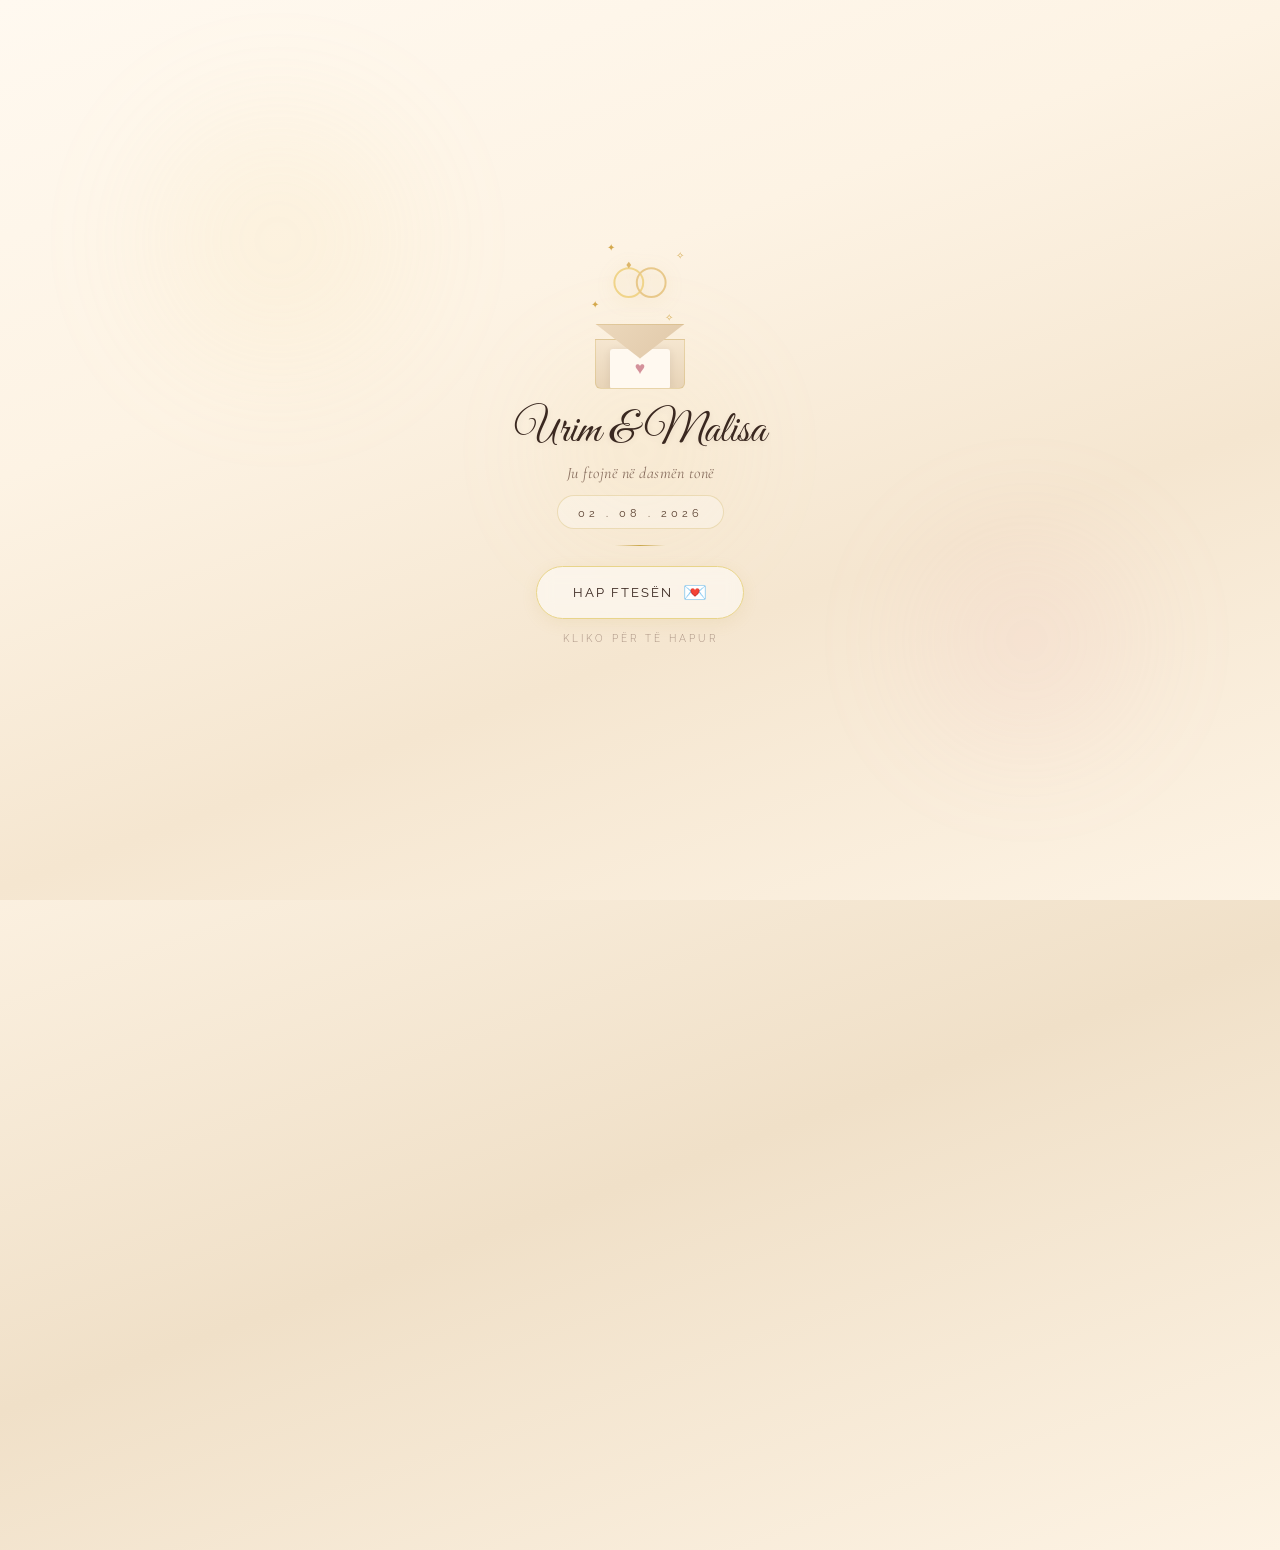
==== Karta/index.html @ 4ad5696d "Add wedding card Karta" ====
<!DOCTYPE html>
<html lang="sq">
<head>
    <meta charset="UTF-8">
    <meta name="viewport" content="width=device-width, initial-scale=1.0, maximum-scale=1.0, user-scalable=no">
    <title>Ftesë Dasme — Urim & Malisa</title>
    <meta name="description" content="Ju ftojmë me dashuri në dasmën tonë — Urim & Malisa, 02 Gusht 2026">

    <!-- WhatsApp / Social Media Preview -->
    <meta property="og:title" content="💍 Ftesë Dasme — Urim & Malisa">
    <meta property="og:description" content="Ju ftojnë në dasmën tonë! 02 Gusht 2026, Ora 19:00 — Restorant Dardania, Kërçovë">
    <meta property="og:image" content="cover-preview.png">
    <meta property="og:type" content="website">
    <meta name="twitter:card" content="summary_large_image">

    <link rel="preconnect" href="https://fonts.googleapis.com">
    <link rel="preconnect" href="https://fonts.gstatic.com" crossorigin>
    <link href="https://fonts.googleapis.com/css2?family=Great+Vibes&family=Playfair+Display:ital,wght@0,400;0,500;0,600;0,700;1,400;1,500&family=Cormorant+Garamond:ital,wght@0,300;0,400;0,500;0,600;1,300;1,400;1,500&family=Raleway:wght@200;300;400;500&display=swap" rel="stylesheet">
    <link rel="stylesheet" href="style.css">
</head>
<body>

    <!-- Floating petals canvas -->
    <canvas id="fx-canvas"></canvas>

    <!-- Sparkle burst canvas (for opening effect) -->
    <canvas id="burst-canvas"></canvas>

    <!-- ====== INTRO / ENVELOPE SCREEN ====== -->
    <div class="intro-screen" id="intro-screen">

        <!-- Animated background glow -->
        <div class="intro-glow glow-1"></div>
        <div class="intro-glow glow-2"></div>
        <div class="intro-glow glow-3"></div>

        <div class="intro-content" id="intro-content">
            <!-- Rings with sparkle -->
            <div class="intro-rings" id="intro-rings">
                <div class="ring-sparkles">
                    <span class="sparkle s1">✦</span>
                    <span class="sparkle s2">✧</span>
                    <span class="sparkle s3">✦</span>
                    <span class="sparkle s4">✧</span>
                </div>
                <svg viewBox="0 0 100 65" fill="none" xmlns="http://www.w3.org/2000/svg">
                    <ellipse cx="36" cy="32" rx="18" ry="18" stroke="url(#ring1)" stroke-width="2.5" fill="none"/>
                    <ellipse cx="64" cy="32" rx="18" ry="18" stroke="url(#ring2)" stroke-width="2.5" fill="none"/>
                    <polygon points="36,14 39,10 36,6 33,10" fill="#D4A84C" opacity="0.8"/>
                    <defs>
                        <linearGradient id="ring1" x1="18" y1="14" x2="54" y2="50">
                            <stop offset="0%" stop-color="#F0D48A"/>
                            <stop offset="100%" stop-color="#C9A84C"/>
                        </linearGradient>
                        <linearGradient id="ring2" x1="46" y1="14" x2="82" y2="50">
                            <stop offset="0%" stop-color="#E8C88A"/>
                            <stop offset="100%" stop-color="#B8952E"/>
                        </linearGradient>
                    </defs>
                </svg>
            </div>

            <!-- Envelope icon that opens -->
            <div class="envelope-anim" id="envelope-anim">
                <div class="envelope-back">
                    <div class="envelope-letter">
                        <span class="letter-heart">♥</span>
                    </div>
                </div>
                <div class="envelope-flap" id="envelope-flap"></div>
            </div>

            <p class="intro-names" id="intro-names">Urim & Malisa</p>
            <p class="intro-subtitle" id="intro-subtitle">Ju ftojnë në dasmën tonë</p>

            <div class="intro-date" id="intro-date">
                <span>02 . 08 . 2026</span>
            </div>

            <div class="intro-line"></div>

            <button class="open-btn" id="open-btn">
                <span class="open-btn-text">Hap Ftesën</span>
                <span class="btn-icon">💌</span>
            </button>

            <p class="tap-hint">Kliko për të hapur</p>
        </div>
    </div>

    <!-- ====== MAIN CARD ====== -->
    <div class="card-scroll-wrapper" id="card-wrapper">
        <div class="card" id="card">

            <!-- Floral Header -->
            <div class="floral-header">
                <img src="floral-header.png" alt="" class="floral-img">
            </div>

            <!-- Wedding Rings -->
            <div class="rings-center anim" data-delay="200">
                <svg viewBox="0 0 80 50" fill="none" xmlns="http://www.w3.org/2000/svg" class="rings-svg">
                    <ellipse cx="28" cy="25" rx="15" ry="15" stroke="url(#rg-c1)" stroke-width="2" fill="none"/>
                    <ellipse cx="52" cy="25" rx="15" ry="15" stroke="url(#rg-c2)" stroke-width="2" fill="none"/>
                    <polygon points="28,10 31,6 28,2 25,6" fill="#D4A84C" opacity="0.7"/>
                    <defs>
                        <linearGradient id="rg-c1" x1="13" y1="10" x2="43" y2="40">
                            <stop offset="0%" stop-color="#F0D48A"/>
                            <stop offset="100%" stop-color="#C9A84C"/>
                        </linearGradient>
                        <linearGradient id="rg-c2" x1="37" y1="10" x2="67" y2="40">
                            <stop offset="0%" stop-color="#E8C88A"/>
                            <stop offset="100%" stop-color="#B8952E"/>
                        </linearGradient>
                    </defs>
                </svg>
            </div>

            <!-- Greeting -->
            <p class="greeting anim" data-delay="300">Të dashur familjarë dhe miq,</p>

            <!-- Gold divider -->
            <div class="gold-divider anim" data-delay="400">
                <svg viewBox="0 0 260 12" class="divider-svg">
                    <line x1="0" y1="6" x2="105" y2="6" stroke="#C9A84C" stroke-width="0.6" opacity="0.5"/>
                    <path d="M115 6 L125 2 L135 6 L125 10 Z" fill="none" stroke="#C9A84C" stroke-width="0.7" opacity="0.7"/>
                    <line x1="145" y1="6" x2="260" y2="6" stroke="#C9A84C" stroke-width="0.6" opacity="0.5"/>
                </svg>
            </div>

            <!-- Invitation text -->
            <p class="invite-text anim" data-delay="500">
                Me shumë dashuri dhe gëzim ju ftojmë të ndani me ne një nga<br>
                momentet më të bukura të jetës sonë – ditën e dasmës sonë.
            </p>

            <!-- Couple Photo -->
            <div class="couple-photo-wrapper anim" data-delay="650">
                <div class="couple-photo-frame">
                    <img src="couple.png" alt="Urim & Malisa" class="couple-img">
                </div>
                <div class="photo-heart-badge">
                    <svg viewBox="0 0 30 27" fill="url(#phg)" xmlns="http://www.w3.org/2000/svg" class="photo-heart-svg">
                        <path d="M15 25 C5 17 0 12 0 7.5 C0 2.5 4 0 7.5 0 C11 0 14 2.5 15 5 C16 2.5 19 0 22.5 0 C26 0 30 2.5 30 7.5 C30 12 25 17 15 25Z"/>
                        <defs>
                            <linearGradient id="phg" x1="0" y1="0" x2="30" y2="27">
                                <stop offset="0%" stop-color="#E8A0AB"/>
                                <stop offset="100%" stop-color="#C9A84C"/>
                            </linearGradient>
                        </defs>
                    </svg>
                </div>
            </div>

            <!-- Couple Names -->
            <h1 class="couple-names anim" data-delay="800">Urim <span class="amp">&</span> Malisa</h1>

            <!-- Details -->
            <div class="details-section anim" data-delay="900">
                <div class="detail-row">
                    <span class="detail-icon">📅</span>
                    <p class="detail-text"><strong>Data:</strong>&nbsp; 02 Gusht 2026</p>
                </div>
                <div class="detail-row">
                    <span class="detail-icon">🕐</span>
                    <p class="detail-text"><strong>Ora :</strong>&nbsp; 19:00</p>
                </div>
                <div class="detail-row">
                    <span class="detail-icon">📍</span>
                    <p class="detail-text"><strong>Vendi:</strong>&nbsp; Restorant "Dardania", Kërçovë</p>
                </div>
            </div>

            <!-- Venue Photo -->
            <div class="venue-photo-wrapper anim" data-delay="1100">
                <div class="venue-photo-frame">
                    <img src="venue.png" alt="Restorant Dardania" class="venue-img">
                </div>
            </div>

            <!-- Closing message -->
            <p class="closing-text anim" data-delay="1300">
                <em>Prania juaj do ta bëjë këtë ditë edhe më të veçantë për ne.</em>
            </p>

            <!-- Bottom ornament -->
            <div class="bottom-ornament anim" data-delay="1400">
                <svg viewBox="0 0 200 30" class="ornament-svg">
                    <path d="M30 15 Q55 0 80 15" stroke="#C9A84C" stroke-width="0.8" fill="none" opacity="0.5"/>
                    <path d="M120 15 Q145 30 170 15" stroke="#C9A84C" stroke-width="0.8" fill="none" opacity="0.5"/>
                    <circle cx="100" cy="15" r="2.5" fill="#C9A84C" opacity="0.4"/>
                    <line x1="0" y1="15" x2="25" y2="15" stroke="#C9A84C" stroke-width="0.5" opacity="0.3"/>
                    <line x1="175" y1="15" x2="200" y2="15" stroke="#C9A84C" stroke-width="0.5" opacity="0.3"/>
                    <path d="M85 15 Q100 5 115 15" stroke="#C9A84C" stroke-width="0.6" fill="none" opacity="0.5"/>
                    <path d="M85 15 Q100 25 115 15" stroke="#C9A84C" stroke-width="0.6" fill="none" opacity="0.5"/>
                </svg>
            </div>

            <!-- Footer signature -->
            <div class="footer-signature anim" data-delay="1500">
                <p class="footer-love">Me dashuri,</p>
                <p class="footer-names">Urim & Malisa</p>
            </div>

            <!-- Floral Bottom -->
            <div class="floral-bottom">
                <img src="floral-bottom.png" alt="" class="floral-bottom-img">
            </div>
        </div>

        <!-- Share / WhatsApp Button -->
        <div class="share-section anim" data-delay="1800" id="share-section">
            <button class="whatsapp-btn" id="whatsapp-share" aria-label="Share on WhatsApp">
                <svg viewBox="0 0 24 24" fill="currentColor" class="wa-icon">
                    <path d="M17.472 14.382c-.297-.149-1.758-.867-2.03-.967-.273-.099-.471-.148-.67.15-.197.297-.767.966-.94 1.164-.173.199-.347.223-.644.075-.297-.15-1.255-.463-2.39-1.475-.883-.788-1.48-1.761-1.653-2.059-.173-.297-.018-.458.13-.606.134-.133.298-.347.446-.52.149-.174.198-.298.298-.497.099-.198.05-.371-.025-.52-.075-.149-.669-1.612-.916-2.207-.242-.579-.487-.5-.669-.51-.173-.008-.371-.01-.57-.01-.198 0-.52.074-.792.372-.272.297-1.04 1.016-1.04 2.479 0 1.462 1.065 2.875 1.213 3.074.149.198 2.096 3.2 5.077 4.487.709.306 1.262.489 1.694.625.712.227 1.36.195 1.871.118.571-.085 1.758-.719 2.006-1.413.248-.694.248-1.289.173-1.413-.074-.124-.272-.198-.57-.347m-5.421 7.403h-.004a9.87 9.87 0 01-5.031-1.378l-.361-.214-3.741.982.998-3.648-.235-.374a9.86 9.86 0 01-1.51-5.26c.001-5.45 4.436-9.884 9.888-9.884 2.64 0 5.122 1.03 6.988 2.898a9.825 9.825 0 012.893 6.994c-.003 5.45-4.437 9.884-9.885 9.884m8.413-18.297A11.815 11.815 0 0012.05 0C5.495 0 .16 5.335.157 11.892c0 2.096.547 4.142 1.588 5.945L.057 24l6.305-1.654a11.882 11.882 0 005.683 1.448h.005c6.554 0 11.89-5.335 11.893-11.893a11.821 11.821 0 00-3.48-8.413z"/>
                </svg>
                <span>Shpërndaje në WhatsApp</span>
            </button>
        </div>
    </div>

    <script src="script.js"></script>
</body>
</html>
---- Karta/style.css ----
/* ======================================
   FTESË DASME — Albanian Wedding Card
   Vintage Cream + Gold + Floral
   Enhanced Envelope Opening Animation
   ====================================== */

:root {
    --cream-light: #FFF9F0;
    --cream: #FDF3E4;
    --cream-dark: #F0E0C8;
    --parchment: #F5E6D0;

    --gold-lightest: #F5E6A3;
    --gold-light: #E8D48A;
    --gold: #C9A84C;
    --gold-dark: #A08030;

    --pink-soft: #F0C8C8;
    --pink: #D4919A;

    --text-dark: #3A2820;
    --text-medium: #5A4030;
    --text-body: #6A5040;
    --text-light: #8A7060;
    --text-muted: #A89080;

    --font-script: 'Great Vibes', cursive;
    --font-serif: 'Playfair Display', serif;
    --font-elegant: 'Cormorant Garamond', serif;
    --font-sans: 'Raleway', sans-serif;
}

*, *::before, *::after {
    margin: 0;
    padding: 0;
    box-sizing: border-box;
}

html {
    font-size: 16px;
    -webkit-font-smoothing: antialiased;
}

body {
    min-height: 100vh;
    min-height: 100dvh;
    display: flex;
    justify-content: center;
    align-items: flex-start;
    background: linear-gradient(160deg, #F5E6D0 0%, #FDF3E4 40%, #F0E0C8 70%, #FDF3E4 100%);
    font-family: var(--font-elegant);
    color: var(--text-dark);
    overflow-x: hidden;
    position: relative;
}

#fx-canvas {
    position: fixed;
    inset: 0;
    width: 100%;
    height: 100%;
    z-index: 1;
    pointer-events: none;
}

#burst-canvas {
    position: fixed;
    inset: 0;
    width: 100%;
    height: 100%;
    z-index: 250;
    pointer-events: none;
}

/* ======================================
   INTRO SCREEN — Enhanced
   ====================================== */
.intro-screen {
    position: fixed;
    inset: 0;
    z-index: 200;
    display: flex;
    justify-content: center;
    align-items: center;
    background: linear-gradient(160deg, #FFF9F0 0%, #FDF3E4 35%, #F5E6D0 65%, #FDF3E4 100%);
    transition: opacity 1.2s cubic-bezier(0.4, 0, 0, 1), 
                transform 1.2s cubic-bezier(0.4, 0, 0, 1),
                filter 1.2s ease;
    overflow: hidden;
}

.intro-screen.opening {
    transform: scale(1.15);
    filter: blur(6px);
    opacity: 0;
    pointer-events: none;
}

/* Background animated glows */
.intro-glow {
    position: absolute;
    border-radius: 50%;
    filter: blur(60px);
    opacity: 0.15;
    animation: glowFloat 8s ease-in-out infinite;
}

.glow-1 {
    width: 300px;
    height: 300px;
    background: radial-gradient(circle, #F0D48A, transparent);
    top: 10%;
    left: 10%;
    animation-delay: 0s;
}

.glow-2 {
    width: 250px;
    height: 250px;
    background: radial-gradient(circle, #E8A0AB, transparent);
    bottom: 15%;
    right: 10%;
    animation-delay: -3s;
}

.glow-3 {
    width: 200px;
    height: 200px;
    background: radial-gradient(circle, #F0D48A, transparent);
    top: 50%;
    left: 50%;
    transform: translate(-50%, -50%);
    animation-delay: -5s;
}

@keyframes glowFloat {
    0%, 100% { transform: translate(0, 0) scale(1); opacity: 0.12; }
    33% { transform: translate(20px, -15px) scale(1.1); opacity: 0.2; }
    66% { transform: translate(-15px, 10px) scale(0.95); opacity: 0.1; }
}

.intro-content {
    text-align: center;
    z-index: 2;
    animation: introReveal 1.2s cubic-bezier(0.23, 1, 0.32, 1);
}

@keyframes introReveal {
    from { opacity: 0; transform: translateY(40px) scale(0.95); }
    to { opacity: 1; transform: translateY(0) scale(1); }
}

/* ---- Envelope Animation ---- */
.envelope-anim {
    width: 90px;
    height: 65px;
    margin: 0 auto 14px;
    position: relative;
    cursor: pointer;
}

.envelope-back {
    position: absolute;
    bottom: 0;
    width: 100%;
    height: 50px;
    background: linear-gradient(180deg, #F5E6D0, #E8D4B8);
    border: 1.5px solid rgba(201, 168, 76, 0.3);
    border-radius: 0 0 6px 6px;
    display: flex;
    align-items: center;
    justify-content: center;
    overflow: hidden;
    z-index: 1;
}

.envelope-letter {
    width: 60px;
    height: 40px;
    background: #FFF9F0;
    border-radius: 3px;
    display: flex;
    align-items: center;
    justify-content: center;
    box-shadow: 0 2px 8px rgba(58, 40, 32, 0.1);
    transform: translateY(5px);
    transition: transform 0.8s cubic-bezier(0.34, 1.56, 0.64, 1);
}

.letter-heart {
    color: #D4919A;
    font-size: 1.1rem;
}

.envelope-flap {
    position: absolute;
    top: 0;
    left: 0;
    width: 100%;
    height: 35px;
    background: linear-gradient(135deg, #ECD8BC, #E0C8A8);
    border: 1.5px solid rgba(201, 168, 76, 0.25);
    clip-path: polygon(0 0, 50% 100%, 100% 0);
    transform-origin: top center;
    transition: transform 0.8s cubic-bezier(0.23, 1, 0.32, 1);
    z-index: 2;
}

/* Envelope open states */
.envelope-anim.open .envelope-flap {
    transform: rotateX(180deg);
}

.envelope-anim.open .envelope-letter {
    transform: translateY(-25px);
}

/* ---- Ring sparkles ---- */
.intro-rings {
    width: 80px;
    margin: 0 auto 10px;
    position: relative;
    animation: ringsFloat 3s ease-in-out infinite;
}

.intro-rings svg {
    width: 100%;
    filter: drop-shadow(0 3px 8px rgba(201, 168, 76, 0.25));
}

.ring-sparkles {
    position: absolute;
    inset: -15px;
    pointer-events: none;
}

.sparkle {
    position: absolute;
    color: #D4A84C;
    font-size: 0.6rem;
    animation: sparkleAnim 2s ease-in-out infinite;
}

.s1 { top: 0; left: 20%; animation-delay: 0s; }
.s2 { top: 10%; right: 10%; animation-delay: 0.5s; }
.s3 { bottom: 20%; left: 5%; animation-delay: 1s; }
.s4 { bottom: 5%; right: 20%; animation-delay: 1.5s; }

@keyframes sparkleAnim {
    0%, 100% { opacity: 0; transform: scale(0.5); }
    50% { opacity: 0.8; transform: scale(1.2); }
}

@keyframes ringsFloat {
    0%, 100% { transform: translateY(0); }
    50% { transform: translateY(-6px); }
}

.intro-names {
    font-family: var(--font-script);
    font-size: 2.8rem;
    color: var(--text-dark);
    margin-bottom: 4px;
    text-shadow: 0 2px 6px rgba(58, 40, 32, 0.08);
    opacity: 0;
    animation: textSlideUp 0.8s ease-out 0.3s forwards;
}

.intro-subtitle {
    font-family: var(--font-elegant);
    font-size: 1rem;
    font-style: italic;
    font-weight: 400;
    color: var(--text-light);
    margin-bottom: 12px;
    letter-spacing: 0.5px;
    opacity: 0;
    animation: textSlideUp 0.8s ease-out 0.5s forwards;
}

.intro-date {
    display: inline-block;
    padding: 6px 20px;
    border: 1px solid rgba(201, 168, 76, 0.3);
    border-radius: 30px;
    margin-bottom: 16px;
    background: rgba(255, 255, 255, 0.3);
    opacity: 0;
    animation: textSlideUp 0.8s ease-out 0.7s forwards;
}

.intro-date span {
    font-family: var(--font-sans);
    font-size: 0.7rem;
    letter-spacing: 4px;
    color: var(--text-medium);
    font-weight: 400;
}

@keyframes textSlideUp {
    from { opacity: 0; transform: translateY(15px); }
    to { opacity: 1; transform: translateY(0); }
}

.intro-line {
    width: 50px;
    height: 1px;
    background: linear-gradient(90deg, transparent, var(--gold), transparent);
    margin: 0 auto 20px;
    opacity: 0;
    animation: textSlideUp 0.8s ease-out 0.9s forwards;
}

.open-btn {
    display: inline-flex;
    align-items: center;
    gap: 10px;
    padding: 14px 36px;
    border: 1.5px solid var(--gold-light);
    background: rgba(255, 255, 255, 0.5);
    backdrop-filter: blur(8px);
    border-radius: 50px;
    cursor: pointer;
    transition: all 0.4s ease;
    box-shadow: 0 4px 16px rgba(201, 168, 76, 0.12);
    opacity: 0;
    animation: textSlideUp 0.8s ease-out 1.1s forwards, btnGlow 2.5s ease-in-out 2s infinite;
}

.open-btn:hover {
    background: rgba(255, 255, 255, 0.75);
    border-color: var(--gold);
    box-shadow: 0 6px 30px rgba(201, 168, 76, 0.25);
    transform: translateY(-2px);
}

.open-btn:active {
    transform: scale(0.96);
}

@keyframes btnGlow {
    0%, 100% { box-shadow: 0 4px 16px rgba(201, 168, 76, 0.12); }
    50% { box-shadow: 0 4px 30px rgba(201, 168, 76, 0.3), 0 0 60px rgba(201, 168, 76, 0.08); }
}

.open-btn-text {
    font-family: var(--font-sans);
    font-size: 0.8rem;
    font-weight: 400;
    letter-spacing: 2px;
    text-transform: uppercase;
    color: var(--text-dark);
}

.btn-icon {
    font-size: 1.2rem;
    animation: bounce 2s ease-in-out infinite;
}

@keyframes bounce {
    0%, 100% { transform: translateY(0); }
    50% { transform: translateY(-4px); }
}

.tap-hint {
    font-family: var(--font-sans);
    font-size: 0.6rem;
    font-weight: 300;
    letter-spacing: 3px;
    text-transform: uppercase;
    color: var(--text-muted);
    margin-top: 14px;
    opacity: 0;
    animation: textSlideUp 0.8s ease-out 1.3s forwards, pulse 2s ease-in-out 2s infinite;
}

@keyframes pulse {
    0%, 100% { opacity: 0.35; }
    50% { opacity: 0.75; }
}

/* ======================================
   MAIN CARD
   ====================================== */
.card-scroll-wrapper {
    position: relative;
    z-index: 10;
    width: 100%;
    display: flex;
    flex-direction: column;
    align-items: center;
    padding: 20px 12px;
    opacity: 0;
    transform: translateY(50px) scale(0.9);
    transition: opacity 1s cubic-bezier(0.23, 1, 0.32, 1) 0.3s,
                transform 1s cubic-bezier(0.23, 1, 0.32, 1) 0.3s;
}

.card-scroll-wrapper.visible {
    opacity: 1;
    transform: translateY(0) scale(1);
}

.card {
    width: 100%;
    max-width: 460px;
    background: linear-gradient(
        180deg,
        var(--cream-light) 0%,
        var(--cream) 15%,
        var(--parchment) 50%,
        var(--cream) 85%,
        var(--cream-light) 100%
    );
    border-radius: 8px;
    box-shadow:
        0 4px 30px rgba(58, 40, 32, 0.1),
        0 1px 3px rgba(58, 40, 32, 0.06),
        inset 0 0 80px rgba(245, 230, 208, 0.5);
    overflow: hidden;
    position: relative;
}

.card::before {
    content: '';
    position: absolute;
    inset: 0;
    background:
        radial-gradient(ellipse at 30% 20%, rgba(240, 200, 150, 0.08) 0%, transparent 50%),
        radial-gradient(ellipse at 70% 80%, rgba(240, 200, 150, 0.08) 0%, transparent 50%);
    pointer-events: none;
    z-index: 0;
}

.card::after {
    content: '';
    position: absolute;
    inset: 10px;
    border: 1px solid rgba(201, 168, 76, 0.18);
    border-radius: 4px;
    pointer-events: none;
    z-index: 1;
}

/* ---- Floral Header ---- */
.floral-header {
    width: 100%;
    position: relative;
    z-index: 2;
    margin-bottom: -30px;
}

.floral-img {
    width: 100%;
    display: block;
    object-fit: cover;
    max-height: 200px;
}

/* ---- Rings ---- */
.rings-center {
    text-align: center;
    position: relative;
    z-index: 3;
    margin-top: 10px;
    margin-bottom: 5px;
}

.rings-svg {
    width: 60px;
    filter: drop-shadow(0 2px 6px rgba(201, 168, 76, 0.2));
}

/* ---- Greeting ---- */
.greeting {
    font-family: var(--font-script);
    font-size: 1.7rem;
    color: var(--text-dark);
    text-align: center;
    padding: 0 30px;
    position: relative;
    z-index: 3;
}

/* ---- Dividers ---- */
.gold-divider {
    text-align: center;
    padding: 8px 30px;
    position: relative;
    z-index: 3;
}

.divider-svg {
    width: 220px;
    max-width: 80%;
}

/* ---- Invite Text ---- */
.invite-text {
    font-family: var(--font-elegant);
    font-size: 0.95rem;
    font-style: italic;
    font-weight: 400;
    color: var(--text-body);
    text-align: center;
    line-height: 1.75;
    padding: 0 28px;
    position: relative;
    z-index: 3;
}

/* ---- Couple Photo ---- */
.couple-photo-wrapper {
    padding: 12px 28px;
    position: relative;
    z-index: 3;
    display: flex;
    justify-content: center;
}

.couple-photo-frame {
    width: 200px;
    height: 260px;
    border-radius: 120px 120px 20px 20px;
    overflow: hidden;
    position: relative;
    box-shadow:
        0 6px 30px rgba(58, 40, 32, 0.15),
        0 0 0 3px rgba(201, 168, 76, 0.25),
        0 0 0 6px rgba(245, 230, 208, 0.6),
        0 0 0 7px rgba(201, 168, 76, 0.15);
}

.couple-photo-frame::after {
    content: '';
    position: absolute;
    inset: 0;
    border-radius: inherit;
    background:
        linear-gradient(180deg, rgba(255, 249, 240, 0.1) 0%, transparent 30%, transparent 70%, rgba(245, 230, 208, 0.15) 100%);
    pointer-events: none;
}

.couple-img {
    width: 100%;
    height: 100%;
    object-fit: cover;
    object-position: center top;
    display: block;
    transition: transform 0.6s ease;
}

.couple-photo-wrapper:hover .couple-img {
    transform: scale(1.03);
}

.photo-heart-badge {
    position: absolute;
    bottom: -8px;
    left: 50%;
    transform: translateX(-50%);
    z-index: 5;
    filter: drop-shadow(0 2px 6px rgba(201, 168, 76, 0.3));
    animation: heartBeat 2s ease-in-out infinite;
}

.photo-heart-svg {
    width: 28px;
}

@keyframes heartBeat {
    0%, 100% { transform: translateX(-50%) scale(1); }
    14% { transform: translateX(-50%) scale(1.15); }
    28% { transform: translateX(-50%) scale(1); }
    42% { transform: translateX(-50%) scale(1.1); }
    56% { transform: translateX(-50%) scale(1); }
}

/* ---- Names ---- */
.couple-names {
    font-family: var(--font-script);
    font-size: 3.4rem;
    font-weight: 400;
    text-align: center;
    padding: 10px 20px 14px;
    position: relative;
    z-index: 3;
    color: var(--text-dark);
    line-height: 1.15;
}

.amp {
    font-family: var(--font-serif);
    font-size: 1.8rem;
    font-style: italic;
    font-weight: 400;
    color: var(--gold);
    display: inline-block;
    margin: 0 6px;
    vertical-align: middle;
}

/* ---- Details ---- */
.details-section {
    padding: 8px 36px;
    display: flex;
    flex-direction: column;
    gap: 10px;
    position: relative;
    z-index: 3;
}

.detail-row {
    display: flex;
    align-items: center;
    gap: 12px;
    justify-content: flex-start;
    padding-left: 10%;
}

.detail-icon {
    font-size: 1.1rem;
    flex-shrink: 0;
}

.detail-text {
    font-family: var(--font-elegant);
    font-size: 1rem;
    font-weight: 400;
    color: var(--text-dark);
}

.detail-text strong {
    font-weight: 600;
}

/* ---- Venue Photo ---- */
.venue-photo-wrapper {
    padding: 18px 28px 10px;
    position: relative;
    z-index: 3;
}

.venue-photo-frame {
    width: 100%;
    border-radius: 10px;
    overflow: hidden;
    box-shadow:
        0 4px 20px rgba(58, 40, 32, 0.12),
        0 0 0 1px rgba(201, 168, 76, 0.15);
    position: relative;
}

.venue-photo-frame::after {
    content: '';
    position: absolute;
    inset: 0;
    background: radial-gradient(ellipse, transparent 50%, rgba(245, 230, 208, 0.35) 100%);
    pointer-events: none;
    border-radius: 10px;
}

.venue-img {
    width: 100%;
    display: block;
    height: 200px;
    object-fit: cover;
}

/* ---- Closing ---- */
.closing-text {
    font-family: var(--font-elegant);
    font-size: 0.95rem;
    font-weight: 400;
    color: var(--text-body);
    text-align: center;
    padding: 8px 30px;
    line-height: 1.7;
    position: relative;
    z-index: 3;
}

/* ---- Bottom Ornament ---- */
.bottom-ornament {
    text-align: center;
    padding: 6px 20px;
    position: relative;
    z-index: 3;
}

.ornament-svg {
    width: 160px;
}

/* ---- Footer ---- */
.footer-signature {
    text-align: center;
    padding: 4px 20px 10px;
    position: relative;
    z-index: 3;
}

.footer-love {
    font-family: var(--font-elegant);
    font-size: 1rem;
    font-style: italic;
    color: var(--text-light);
    margin-bottom: 4px;
}

.footer-names {
    font-family: var(--font-script);
    font-size: 2.2rem;
    color: var(--text-dark);
}

/* ---- Floral Bottom ---- */
.floral-bottom {
    width: 100%;
    position: relative;
    z-index: 2;
    margin-top: -10px;
}

.floral-bottom-img {
    width: 100%;
    display: block;
    object-fit: cover;
    max-height: 160px;
}

/* ======================================
   WHATSAPP SHARE BUTTON
   ====================================== */
.share-section {
    margin-top: 20px;
    margin-bottom: 30px;
    text-align: center;
}

.whatsapp-btn {
    display: inline-flex;
    align-items: center;
    gap: 10px;
    padding: 14px 28px;
    background: #25D366;
    color: #fff;
    border: none;
    border-radius: 50px;
    cursor: pointer;
    font-family: var(--font-sans);
    font-size: 0.8rem;
    font-weight: 500;
    letter-spacing: 1px;
    box-shadow: 0 4px 20px rgba(37, 211, 102, 0.3);
    transition: all 0.3s ease;
}

.whatsapp-btn:hover {
    background: #1EBE5A;
    box-shadow: 0 6px 30px rgba(37, 211, 102, 0.4);
    transform: translateY(-2px);
}

.whatsapp-btn:active {
    transform: scale(0.97);
}

.wa-icon {
    width: 22px;
    height: 22px;
}

/* ======================================
   ANIMATION ITEMS
   ====================================== */
.anim {
    opacity: 0;
    transform: translateY(18px);
    transition: opacity 0.7s ease, transform 0.7s ease;
}

.anim.visible {
    opacity: 1;
    transform: translateY(0);
}

/* ======================================
   RESPONSIVE
   ====================================== */
@media (max-width: 400px) {
    .couple-names {
        font-size: 2.6rem;
    }

    .greeting {
        font-size: 1.4rem;
    }

    .invite-text, .closing-text {
        font-size: 0.85rem;
        padding: 0 20px;
    }

    .detail-row {
        padding-left: 5%;
    }

    .details-section {
        padding: 8px 20px;
    }

    .venue-photo-wrapper {
        padding: 14px 18px 8px;
    }

    .footer-names {
        font-size: 1.8rem;
    }

    .intro-names {
        font-size: 2.2rem;
    }

    .envelope-anim {
        width: 75px;
        height: 55px;
    }
}

@media (min-width: 641px) {
    .card {
        max-width: 500px;
    }

    .couple-names {
        font-size: 3.8rem;
    }

    .venue-img {
        height: 240px;
    }
}

/* ---- Scrollbar ---- */
::-webkit-scrollbar { width: 4px; }
::-webkit-scrollbar-track { background: var(--cream); }
::-webkit-scrollbar-thumb { background: rgba(201, 168, 76, 0.3); border-radius: 4px; }

::selection {
    background: rgba(201, 168, 76, 0.2);
    color: var(--text-dark);
}
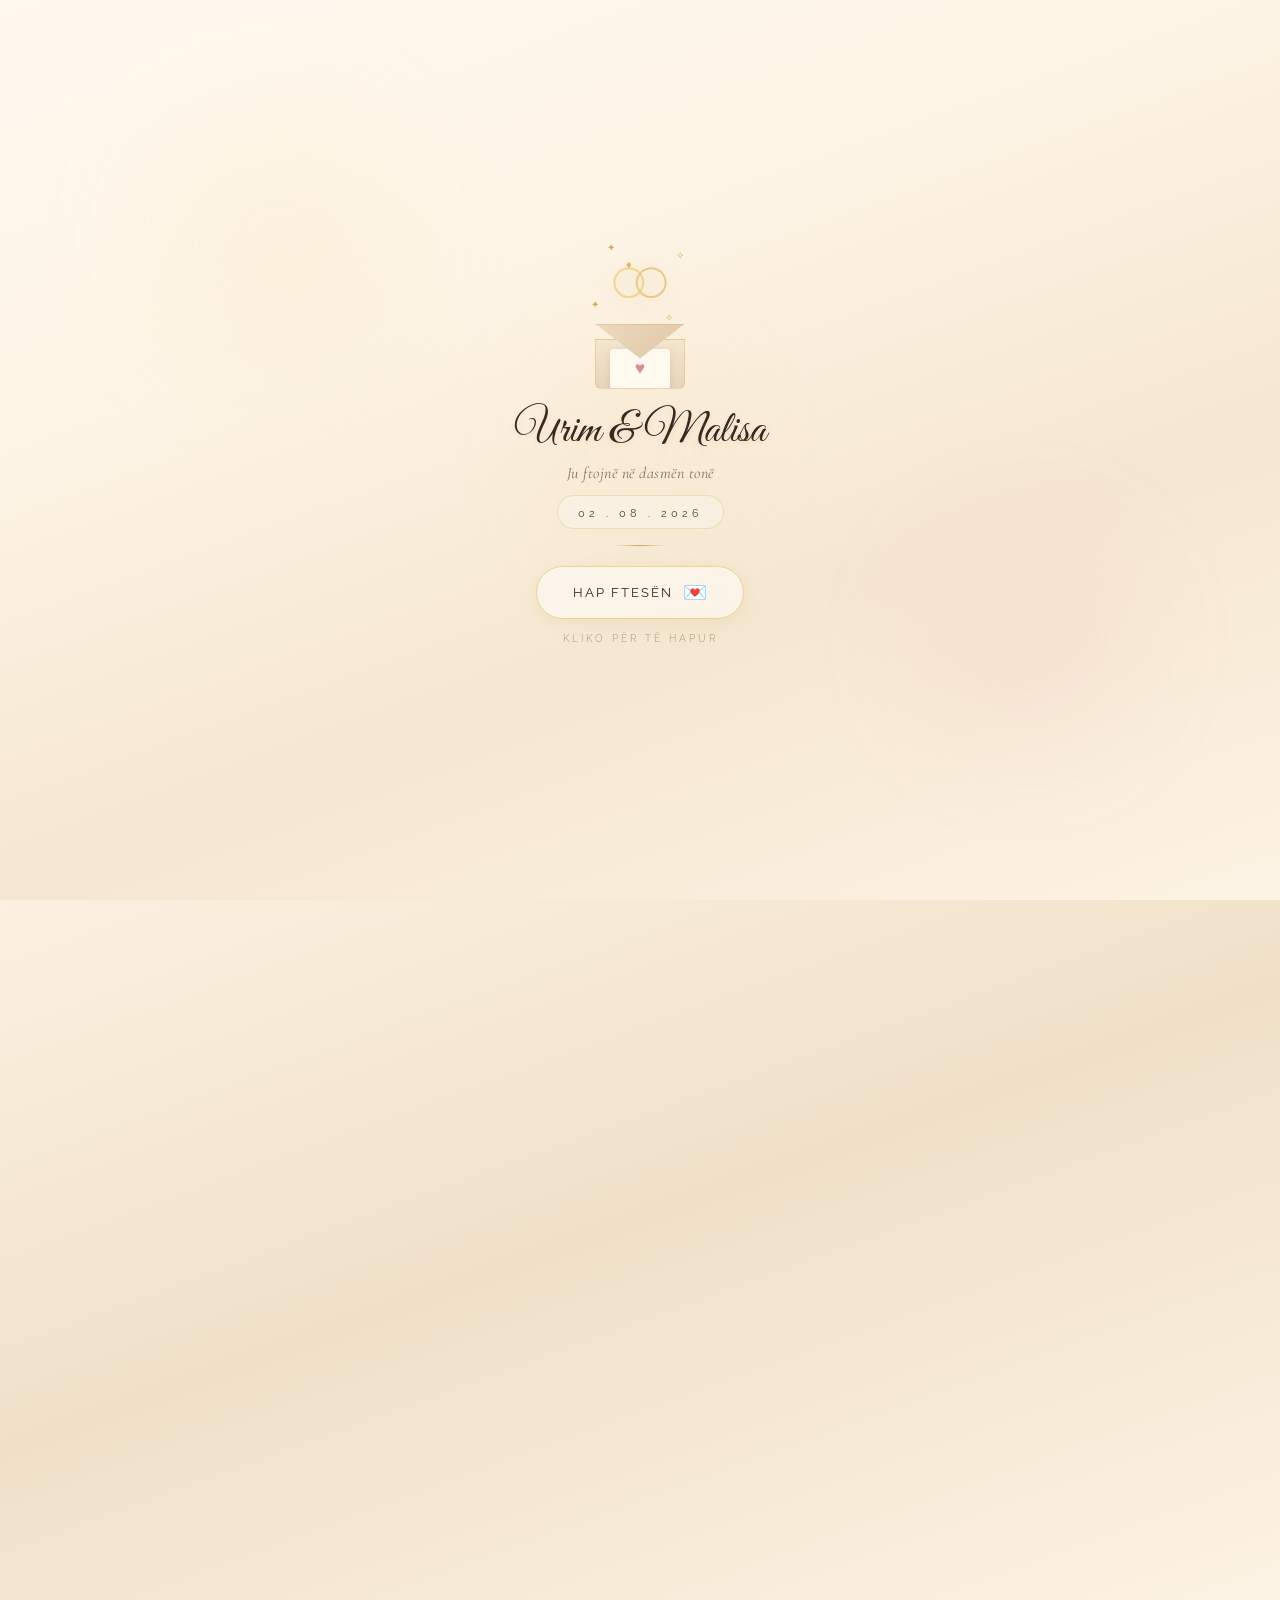
==== commit 5880d08a: "Add Google Maps location link to venue section and WhatsApp share" ====
--- a/Karta/index.html
+++ b/Karta/index.html
@@ -167,7 +167,12 @@
                 </div>
                 <div class="detail-row">
                     <span class="detail-icon">📍</span>
-                    <p class="detail-text"><strong>Vendi:</strong>&nbsp; Restorant "Dardania", Kërçovë</p>
+                    <p class="detail-text"><strong>Vendi:</strong>&nbsp; <a href="https://www.google.com/maps/place/Restaurant+Dardania/@41.5264408,20.9658432,17z/data=!3m1!4b1!4m6!3m5!1s0x1351372821b8dfd7:0x175964f195d821cc!8m2!3d41.5264408!4d20.9658432!16s%2Fg%2F11h75__prm" target="_blank" class="venue-link">Restorant "Dardania", Kërçovë</a></p>
+                </div>
+                <div class="map-btn-wrapper anim" data-delay="1050">
+                    <a href="https://www.google.com/maps/place/Restaurant+Dardania/@41.5264408,20.9658432,17z/data=!3m1!4b1!4m6!3m5!1s0x1351372821b8dfd7:0x175964f195d821cc!8m2!3d41.5264408!4d20.9658432!16s%2Fg%2F11h75__prm" target="_blank" class="map-btn">
+                        📍 Shiko në Hartë
+                    </a>
                 </div>
             </div>
 
--- a/Karta/style.css
+++ b/Karta/style.css
@@ -632,6 +632,49 @@
 
 .detail-text strong {
     font-weight: 600;
+}
+/* ---- Venue Link ---- */
+.venue-link {
+    color: var(--gold-dark);
+    text-decoration: none;
+    border-bottom: 1px dashed var(--gold-light);
+    transition: color 0.3s, border-color 0.3s;
+}
+
+.venue-link:hover {
+    color: var(--rose-dark);
+    border-bottom-color: var(--rose-dark);
+}
+
+/* ---- Map Button ---- */
+.map-btn-wrapper {
+    text-align: center;
+    padding: 8px 28px 4px;
+}
+
+.map-btn {
+    display: inline-block;
+    padding: 10px 28px;
+    background: linear-gradient(135deg, var(--gold-light), var(--gold-dark));
+    color: #fff;
+    font-family: 'Raleway', sans-serif;
+    font-size: 0.85rem;
+    font-weight: 500;
+    letter-spacing: 1.2px;
+    text-transform: uppercase;
+    text-decoration: none;
+    border-radius: 30px;
+    box-shadow: 0 3px 12px rgba(201, 168, 76, 0.35);
+    transition: transform 0.3s, box-shadow 0.3s, background 0.3s;
+}
+
+.map-btn:hover {
+    transform: translateY(-2px) scale(1.03);
+    box-shadow: 0 5px 18px rgba(201, 168, 76, 0.5);
+}
+
+.map-btn:active {
+    transform: translateY(0) scale(0.98);
 }
 
 /* ---- Venue Photo ---- */
